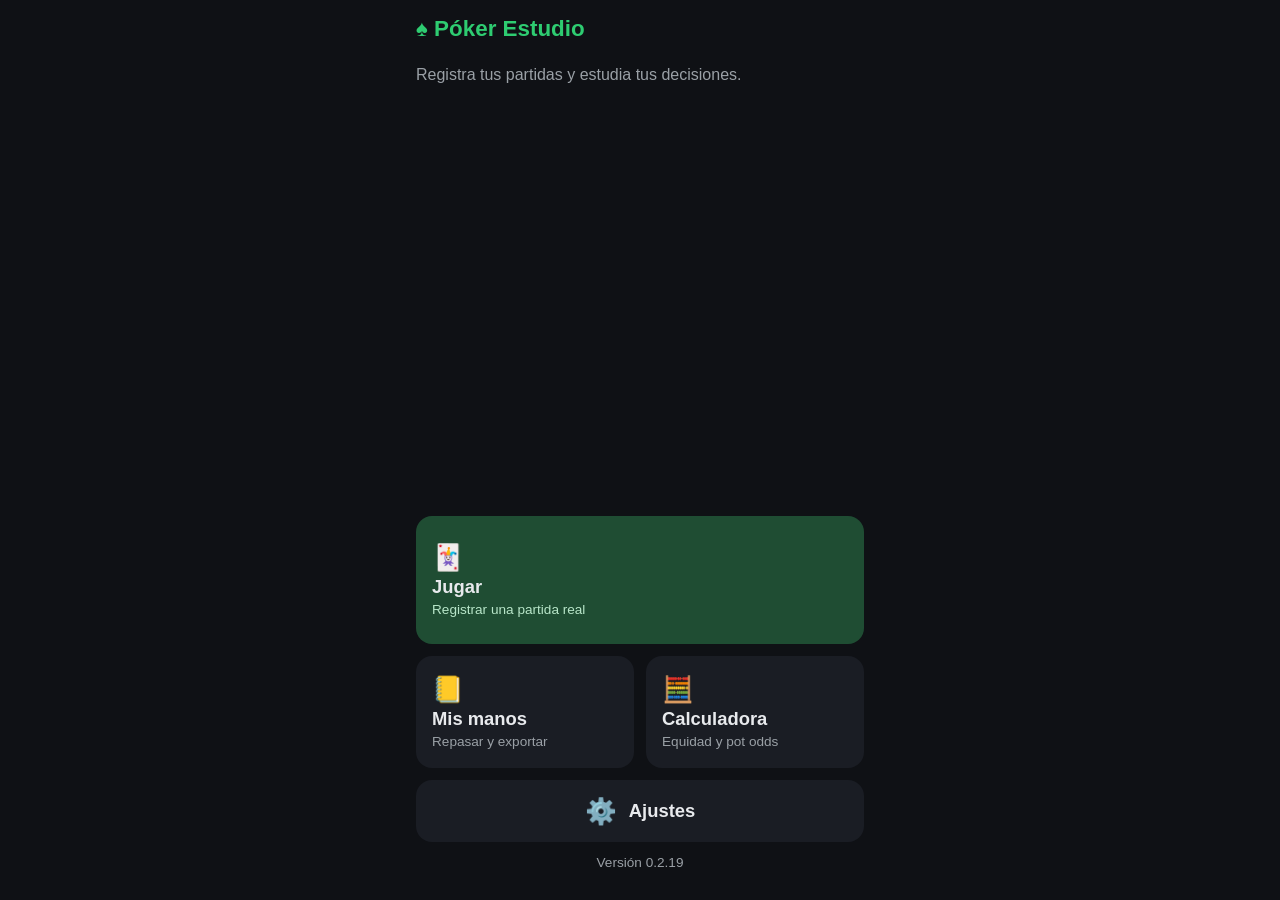
==== index.html @ 5814cecd "v0.2.19: ajustes de la revisión del paso 11 - Ante un all-in, el consejo antes del flop se decide po" ====
<!DOCTYPE html>
<!-- index.html: la única página de la app. El navegador la lee de arriba abajo. -->
<html lang="es">
<head>
  <!-- Codificación de caracteres: permite acentos, ñ y los palos ♠ ♥ ♦ ♣ -->
  <meta charset="utf-8">

  <!-- Ajusta la página al ancho del móvil.
       viewport-fit=cover: usa toda la pantalla, también la zona de la "muesca". -->
  <meta name="viewport" content="width=device-width, initial-scale=1, viewport-fit=cover">

  <title>Póker Estudio</title>

  <!-- Color de la barra superior del sistema -->
  <meta name="theme-color" content="#0f1115">

  <!-- Icono de la pestaña del navegador (favicon) -->
  <link rel="icon" type="image/png" sizes="192x192" href="icons/icon-192.png">

  <!-- Metaetiquetas para la app instalada (pantalla completa).
       "apple-mobile-web-app-capable" está obsoleto, pero Safari en iPhone todavía lo necesita. -->
  <meta name="mobile-web-app-capable" content="yes">
  <meta name="apple-mobile-web-app-capable" content="yes">
  <meta name="apple-mobile-web-app-status-bar-style" content="black-translucent">
  <meta name="apple-mobile-web-app-title" content="Póker Estudio">
  <link rel="apple-touch-icon" href="icons/icon-180.png">

  <!-- El manifest describe la app instalable (nombre, iconos, colores) -->
  <link rel="manifest" href="manifest.json">

  <!-- Nuestra hoja de estilos -->
  <link rel="stylesheet" href="css/estilos.css">
</head>
<body>
  <!-- Barra que aparece cuando se ha descargado una versión nueva de la app -->
  <div id="aviso-version" class="aviso-version" hidden>
    <span>Hay una versión nueva</span>
    <button id="btn-recargar" type="button" class="boton boton-pequeno">Recargar</button>
  </div>

  <!-- Barra roja para errores importantes (p. ej. sin espacio para guardar). La maneja avisos.js -->
  <div id="aviso-error" class="aviso-error" role="alert" hidden>
    <span id="aviso-error-texto"></span>
    <button id="btn-cerrar-error" type="button" class="boton boton-pequeno" aria-label="Cerrar aviso">✕</button>
  </div>

  <main class="contenedor">

  <!-- ==================== PANTALLA: INICIO ==================== -->
  <section id="pantalla-inicio" class="pantalla pantalla-inicio">
    <header class="cabecera">
      <h1>♠&#xFE0E; Póker Estudio</h1>
      <!-- Solo se muestra cuando no hay internet -->
      <span id="estado-red" class="estado-red" hidden>✈️ sin conexión</span>
    </header>
    <p class="texto-suave">Registra tus partidas y estudia tus decisiones.</p>

    <!-- El menú va abajo, al alcance del pulgar. Son enlaces: cambian el #… de la dirección -->
    <nav class="menu" aria-label="Menú principal">
      <!-- Solo se ve si hay una partida en curso (pantalla-inicio.js) -->
      <a href="#mano" id="continuar-partida" class="opcion-menu opcion-continuar" hidden>
        <strong>▶ Continuar partida</strong>
        <small id="continuar-detalle"></small>
      </a>
      <a href="#jugar" class="opcion-menu opcion-principal">
        <span class="opcion-icono" aria-hidden="true">🃏</span>
        <strong>Jugar</strong>
        <small id="jugar-subtitulo">Registrar una partida real</small>
      </a>
      <a href="#manos" class="opcion-menu">
        <span class="opcion-icono" aria-hidden="true">📒</span>
        <strong>Mis manos</strong>
        <small>Repasar y exportar</small>
      </a>
      <a href="#calculadora" class="opcion-menu">
        <span class="opcion-icono" aria-hidden="true">🧮</span>
        <strong>Calculadora</strong>
        <small>Equidad y pot odds</small>
      </a>
      <a href="#ajustes" class="opcion-menu opcion-secundaria">
        <span class="opcion-icono" aria-hidden="true">⚙️</span>
        <strong>Ajustes</strong>
      </a>
    </nav>

    <p class="version">Versión 0.2.19</p>
  </section>

  <!-- ==================== PANTALLA: JUGAR ==================== -->
  <section id="pantalla-jugar" class="pantalla" hidden>
    <header class="barra-pantalla">
      <a href="#inicio" class="boton boton-pequeno volver">‹ Inicio</a>
      <h1 id="mesa-titulo">Preparar la mesa</h1>
    </header>

    <!-- Mesa ovalada: los asientos y la ficha del botón los dibuja pantalla-mesa.js.
         Tu asiento siempre queda abajo; los siguientes, hacia tu izquierda. -->
    <div id="mesa-ovalada" class="mesa-ovalada">
      <div class="tapete" aria-hidden="true"></div>
    </div>
    <p id="mesa-pista" class="texto-suave texto-pequeno centrado">Toca un asiento para ponerle nombre, sentarte en él o darle el botón.</p>

    <!-- Editor del asiento tocado -->
    <section id="editor-asiento" class="tarjeta" hidden>
      <div class="fila">
        <h2 id="editor-titulo">Asiento</h2>
        <button id="btn-editor-cerrar" type="button" class="boton boton-pequeno boton-acento">Listo</button>
      </div>
      <div id="editor-nombre-bloque">
        <label class="campo">Nombre
          <input id="editor-nombre" type="text" autocomplete="off" autocapitalize="words" enterkeyhint="done" maxlength="30" placeholder="Nombre del rival">
        </label>
        <p id="editor-conocidos-titulo" class="texto-suave texto-pequeno">Rivales conocidos:</p>
        <div id="editor-conocidos" class="chips"></div>
      </div>
      <label id="editor-fichas-bloque" class="campo">Fichas
        <input id="editor-fichas" type="text" inputmode="decimal" autocomplete="off" placeholder="0">
      </label>
      <label class="interruptor">
        <input id="editor-juega" type="checkbox">
        <span>Juega las próximas manos</span>
      </label>
      <div class="fila-botones">
        <button id="btn-sentarme" type="button" class="boton">Sentarme aquí</button>
        <button id="btn-boton-aqui" type="button" class="boton">Dar el botón</button>
      </div>
    </section>

    <section class="tarjeta">
      <div class="fila">
        <span>Jugadores</span>
        <div class="contador">
          <button id="mesa-menos" type="button" class="boton boton-redondo" aria-label="Menos jugadores">−</button>
          <strong id="mesa-num">6</strong>
          <button id="mesa-mas" type="button" class="boton boton-redondo" aria-label="Más jugadores">+</button>
        </div>
      </div>

      <h2>Ciegas</h2>
      <div class="fila campos">
        <label>Pequeña
          <input id="mesa-sb" type="text" inputmode="decimal" autocomplete="off">
        </label>
        <label>Grande
          <input id="mesa-bb" type="text" inputmode="decimal" autocomplete="off">
        </label>
        <label>Ante
          <input id="mesa-ante" type="text" inputmode="decimal" placeholder="0" autocomplete="off">
        </label>
      </div>

      <label class="interruptor">
        <input id="mesa-con-fichas" type="checkbox">
        <span>Llevar la cuenta de las fichas</span>
      </label>
      <div id="bloque-fichas-todos" class="fila campos" hidden>
        <label>Fichas para todos
          <input id="mesa-fichas-todos" type="text" inputmode="decimal" autocomplete="off" placeholder="p. ej. 200">
        </label>
        <button id="btn-fichas-todos" type="button" class="boton boton-alineado">Aplicar</button>
      </div>
    </section>

    <ul id="mesa-mensajes" class="mensajes" aria-live="polite"></ul>
    <p id="mesa-guardado" class="guardado" aria-live="polite"></p>
    <button id="btn-empezar" type="button" class="boton boton-ancho boton-acento">Empezar partida</button>
    <div id="bloque-volver-mano" hidden>
      <a href="#mano" class="boton boton-ancho enlace-boton">Volver a la mano ›</a>
      <p id="mesa-pista-mano" class="texto-suave texto-pequeno centrado" hidden>Hay una mano en curso: los cambios de la mesa se aplican desde la próxima mano.</p>
    </div>
    <button id="btn-terminar" type="button" class="boton boton-ancho boton-peligro" hidden>Terminar partida</button>
  </section>

  <!-- ==================== PANTALLA: MANO ==================== -->
  <!-- Registrar la mano en curso. Arriba se mira (mesa, turno, bote); abajo se toca (acciones). -->
  <section id="pantalla-mano" class="pantalla pantalla-mano" hidden>
    <header class="barra-pantalla">
      <a href="#inicio" class="boton boton-pequeno volver">‹ Inicio</a>
      <h1 id="mano-titulo">Mano</h1>
      <a href="#jugar" id="mano-ir-mesa" class="boton boton-pequeno volver barra-derecha">Mesa</a>
    </header>

    <div id="mano-sin-partida" class="tarjeta" hidden>
      <p>No hay ninguna partida en curso.</p>
      <a href="#jugar" class="boton boton-ancho boton-acento enlace-boton">Preparar la mesa</a>
    </div>

    <div id="mano-contenido">
      <!-- Los asientos, la ficha del botón y las apuestas los dibuja pantalla-mano.js -->
      <div id="mano-ovalo" class="mesa-ovalada">
        <div class="tapete" aria-hidden="true"></div>
        <div class="centro-mesa">
          <span id="mano-calle"></span>
          <strong id="mano-bote"></strong>
        </div>
      </div>

      <!-- Barra pegada abajo (al alcance del pulgar). Lleva también qué pasa ahora, lo último
           anotado y los avisos: así se ven siempre, aunque la pantalla sea baja. -->
      <div class="barra-acciones">
        <!-- Cartas de la mesa y las tuyas (las pinta pantalla-mano.js). Se tocan para ponerlas o cambiarlas -->
        <div id="fila-cartas" class="fila-cartas">
          <span class="etiqueta-cartas">Mesa</span>
          <div id="cartas-mesa" class="cartas-mini"></div>
          <span id="etiqueta-mias" class="etiqueta-cartas">Tú</span>
          <div id="cartas-mias" class="cartas-mini"></div>
        </div>
        <!-- Qué mano tienes (describir.js): "Pareja de J (de la mesa) con A · Proyecto de color (9 outs…)" -->
        <p id="mano-tu-jugada" class="tu-jugada tu-jugada-barra"></p>
        <!-- Showdown: quién gana (uno o varios) y las cartas que mostró cada uno (las pinta pantalla-mano.js) -->
        <div id="showdown" class="showdown" hidden></div>
        <!-- Te toca: la recomendación básica (recomendacion.js). Solo cuando te toca a ti -->
        <div id="te-toca" class="te-toca" hidden aria-live="polite">
          <p class="te-toca-cabecera"><strong id="te-toca-consejo" class="consejo"></strong> <span id="te-toca-datos" class="texto-suave"></span></p>
          <p id="te-toca-texto" class="te-toca-texto"></p>
          <p id="te-toca-aviso" class="aviso-optimista"></p>
        </div>
        <p id="mano-estado" class="mano-estado" aria-live="polite"></p>
        <!-- Deshacer va encima de las acciones, no en la fila del pulgar: así no se toca sin querer -->
        <div class="fila-deshacer">
          <button id="btn-deshacer" type="button" class="boton boton-pequeno deshacer">↶ Deshacer</button>
          <p id="mano-ultima" class="texto-suave texto-pequeno"></p>
        </div>
        <ul id="mano-avisos" class="mensajes"></ul>
        <div class="acciones">
          <button id="btn-fold" type="button" class="boton accion accion-fold">Fold</button>
          <button id="btn-check" type="button" class="boton accion">Check</button>
          <button id="btn-call" type="button" class="boton accion accion-call">Call</button>
          <button id="btn-apostar" type="button" class="boton accion accion-subir">Apostar</button>
          <button id="btn-subir" type="button" class="boton accion accion-subir">Subir</button>
          <button id="btn-cartas" type="button" class="boton accion boton-acento">Pasar al flop</button>
          <button id="btn-siguiente" type="button" class="boton accion boton-acento">Siguiente mano</button>
          <button id="btn-empezar-mano" type="button" class="boton accion boton-acento">Empezar mano</button>
        </div>
      </div>
    </div>

    <!-- Teclado de cantidades (hoja inferior). Lo maneja teclado.js.
         Arriba lo que se mira (cantidad, avisos); abajo lo que se toca (tamaños, cifras, Anotar). -->
    <div id="hoja-cantidad" class="hoja hoja-cantidad" role="dialog" aria-labelledby="cantidad-titulo" aria-hidden="true">
      <div class="hoja-cabecera">
        <span id="cantidad-titulo" class="hoja-titulo">Subir hasta…</span>
        <button id="cantidad-cancelar" type="button" class="boton boton-pequeno">Cancelar</button>
      </div>
      <div class="cantidad-pantalla" aria-live="polite"><span id="cantidad-valor">0</span></div>
      <p id="cantidad-info" class="texto-suave texto-pequeno centrado"></p>
      <p id="cantidad-aviso" class="aviso-campo centrado"></p>
      <div class="tamanos">
        <!-- Antes del flop: 2 / 2,5 / 3 BB (o 3× y 4× la subida). Después: ½, ⅔ y bote -->
        <button id="tamano-1" type="button" class="boton tecla-tamano"><span></span><small></small></button>
        <button id="tamano-2" type="button" class="boton tecla-tamano"><span></span><small></small></button>
        <button id="tamano-3" type="button" class="boton tecla-tamano"><span></span><small></small></button>
        <button id="tamano-allin" type="button" class="boton tecla-tamano tecla-allin">All-in<small></small></button>
      </div>
      <div class="teclado-cifras">
        <button type="button" class="boton tecla" data-tecla="1">1</button>
        <button type="button" class="boton tecla" data-tecla="2">2</button>
        <button type="button" class="boton tecla" data-tecla="3">3</button>
        <button type="button" class="boton tecla" data-tecla="4">4</button>
        <button type="button" class="boton tecla" data-tecla="5">5</button>
        <button type="button" class="boton tecla" data-tecla="6">6</button>
        <button type="button" class="boton tecla" data-tecla="7">7</button>
        <button type="button" class="boton tecla" data-tecla="8">8</button>
        <button type="button" class="boton tecla" data-tecla="9">9</button>
        <button type="button" class="boton tecla" data-tecla=",">,</button>
        <button type="button" class="boton tecla" data-tecla="0">0</button>
        <button type="button" class="boton tecla" data-tecla="⌫" aria-label="Borrar">⌫</button>
      </div>
      <button id="cantidad-anotar" type="button" class="boton boton-ancho boton-acento">Subir</button>
    </div>
  </section>

  <!-- ==================== PANTALLA: MIS MANOS ==================== -->
  <section id="pantalla-manos" class="pantalla" hidden>
    <header class="barra-pantalla">
      <a href="#inicio" class="boton boton-pequeno volver">‹ Inicio</a>
      <h1>Mis manos</h1>
    </header>
    <div class="tarjeta proximamente">
      <p><strong>Próximamente.</strong> Aquí podrás buscar tus manos, repasarlas paso a paso, ver tus estadísticas y exportarlas.</p>
      <p class="texto-suave texto-pequeno">Fase 3.</p>
    </div>
  </section>

  <!-- ==================== PANTALLA: AJUSTES ==================== -->
  <section id="pantalla-ajustes" class="pantalla" hidden>
    <header class="barra-pantalla">
      <a href="#inicio" class="boton boton-pequeno volver">‹ Inicio</a>
      <h1>Ajustes</h1>
    </header>
    <!-- Los cambios se guardan solos (pantalla-ajustes.js) -->
    <section class="tarjeta">
      <h2>Ciegas por defecto</h2>
      <div class="fila campos">
        <label>Pequeña
          <input id="ajuste-sb" type="text" inputmode="decimal" autocomplete="off">
        </label>
        <label>Grande
          <input id="ajuste-bb" type="text" inputmode="decimal" autocomplete="off">
        </label>
        <label>Ante
          <input id="ajuste-ante" type="text" inputmode="decimal" placeholder="0" autocomplete="off">
        </label>
      </div>
      <p id="ajuste-ciegas-aviso" class="aviso-campo" hidden></p>
      <p class="ayuda texto-suave texto-pequeno">Se usan al preparar una mesa nueva; en cada partida se pueden cambiar.</p>
    </section>

    <section class="tarjeta">
      <h2>Mostrar cantidades en</h2>
      <div class="segmentado" role="radiogroup" aria-label="Unidad de las cantidades">
        <button type="button" class="boton" role="radio" data-unidad="fichas">Fichas</button>
        <button type="button" class="boton" role="radio" data-unidad="bb">Ciegas grandes (BB)</button>
      </div>
      <p class="ayuda texto-suave texto-pequeno">Ejemplo: con ciega grande 2, una apuesta de 50 fichas se verá como "25 BB".</p>
    </section>

    <section class="tarjeta">
      <h2>Datos guardados en este iPhone</h2>
      <p>Guardado persistente: <strong id="estado-persistencia">comprobando…</strong></p>
      <p id="explicacion-persistencia" class="texto-suave texto-pequeno"></p>
      <p>Espacio usado: <strong id="espacio-usado">–</strong></p>
    </section>

    <p id="ajustes-guardado" class="guardado" aria-live="polite"></p>
  </section>

  <!-- ==================== PANTALLA: CALCULADORA (Fase 1) ==================== -->
  <section id="pantalla-calculadora" class="pantalla" hidden>
    <header class="barra-pantalla">
      <a href="#inicio" class="boton boton-pequeno volver">‹ Inicio</a>
      <h1>Calculadora</h1>
    </header>

    <!-- ===== 1. RESULTADO (arriba: solo se mira) ===== -->
    <section class="tarjeta resultado" id="resultado" aria-live="polite">
      <p id="resultado-vacio" class="texto-suave">Elige tus dos cartas para ver tu equidad.</p>
      <div id="resultado-datos" hidden>
        <p class="equidad"><span id="equidad">–</span> <small id="margen"></small></p>
        <p class="texto-suave">Ganar <strong id="ganar">–</strong> · Empatar <strong id="empatar">–</strong></p>
        <div class="barra"><div id="barra-progreso" class="barra-relleno"></div></div>
        <p class="texto-suave texto-pequeno" id="manos-simuladas"></p>
      </div>
    </section>

    <!-- ===== 2. CARTAS ===== -->
    <section class="tarjeta">
      <h2>Tu mano</h2>
      <div class="huecos" id="huecos-mano"></div>
      <p id="calc-tu-jugada" class="tu-jugada" aria-live="polite"></p>

      <h2>Mesa</h2>
      <div class="huecos" id="huecos-mesa"></div>
      <div class="huecos etiquetas">
        <span class="etiqueta-flop">Flop</span>
        <span>Turn</span>
        <span>River</span>
      </div>
    </section>

    <!-- ===== 3. CONTROLES (abajo: al alcance del pulgar) ===== -->
    <section class="tarjeta controles">
      <div class="fila">
        <span>Jugadores</span>
        <div class="contador">
          <button id="btn-menos" type="button" class="boton boton-redondo" aria-label="Menos jugadores">−</button>
          <strong id="num-jugadores">2</strong>
          <button id="btn-mas" type="button" class="boton boton-redondo" aria-label="Más jugadores">+</button>
        </div>
      </div>

      <div class="fila campos">
        <label>Bote
          <input id="bote" type="text" inputmode="decimal" placeholder="0" autocomplete="off">
        </label>
        <label>A pagar
          <input id="pagar" type="text" inputmode="decimal" placeholder="0" autocomplete="off">
        </label>
      </div>
      <p class="ayuda texto-suave texto-pequeno">Bote: todo lo que hay en el centro, incluida la apuesta que tienes que igualar.</p>
      <p id="pot-odds" class="pot-odds" hidden></p>
    </section>

    <button id="btn-nueva-mano" type="button" class="boton boton-ancho">Nueva mano</button>
  </section>

  </main>

  <!-- ===== HOJAS INFERIORES PARA ELEGIR CARTAS =====
       Están fuera de <main> para poder fijarlas abajo de la pantalla.
       Su contenido (título, botones, valores y palos) lo crea hoja-cartas.js.
       "hoja": la de la calculadora (selector.js) · "hoja-cartas-mano": la de la mano. -->
  <div id="hoja" class="hoja" role="dialog" aria-hidden="true"></div>
  <div id="hoja-cartas-mano" class="hoja" role="dialog" aria-hidden="true"></div>

  <!-- type="module": permite usar import/export entre archivos .js -->
  <script type="module" src="js/app.js"></script>
</body>
</html>
---- css/estilos.css ----
/* estilos.css: aspecto visual de la app (diseño oscuro pensado para móvil y pulgar) */

/* Variables de color: si quieres cambiar un color, cámbialo solo aquí */
:root {
  --fondo: #0f1115;
  --tarjeta: #1a1d24;
  --boton: #2a2f3a;
  --boton-pulsado: #3a4150;
  --borde: #3a4150;
  --texto: #e8eaed;
  --texto-suave: #9aa0a6;
  --acento: #2ecc71;   /* verde "tapete" */
  --malo: #ff5c5c;

  /* Baraja de 4 colores: cada palo tiene su color (además del símbolo) */
  --picas: #e8eaed;
  --corazones: #ff5c5c;
  --diamantes: #4da3ff;
  --treboles: #3ddc84;
}

/* Que el ancho de las cajas incluya el relleno y el borde (más fácil de calcular) */
* { box-sizing: border-box; }

/* El atributo "hidden" siempre oculta, aunque otra regla diga display: flex */
[hidden] { display: none !important; }

html, body {
  margin: 0;
  background: var(--fondo);
  color: var(--texto);
  font-family: -apple-system, BlinkMacSystemFont, "Segoe UI", Roboto, sans-serif;
  -webkit-text-size-adjust: 100%;   /* que el iPhone no agrande el texto al girar */
  -webkit-tap-highlight-color: transparent; /* sin el recuadro gris al tocar */
}

.contenedor {
  max-width: 480px;
  margin: 0 auto;
  /* env(safe-area-inset-…) = márgenes de la muesca y la barra inferior del iPhone */
  padding: calc(8px + env(safe-area-inset-top)) 16px calc(16px + env(safe-area-inset-bottom));
}

/* Con la hoja abierta, dejamos sitio abajo para poder desplazar la página por encima de ella */
body.hoja-abierta .contenedor { padding-bottom: 380px; }

.cabecera {
  display: flex;
  align-items: center;
  justify-content: space-between;
}
h1 { color: var(--acento); font-size: 1.4rem; margin: 8px 0; }
h2 {
  font-size: 0.8rem;
  font-weight: 600;
  text-transform: uppercase;
  letter-spacing: 0.05em;
  color: var(--texto-suave);
  margin: 12px 0 8px;
}
.estado-red { font-size: 0.85rem; color: var(--texto-suave); }

.tarjeta {
  background: var(--tarjeta);
  border-radius: 12px;
  padding: 4px 16px 12px;
  margin: 12px 0;
}

.texto-suave { color: var(--texto-suave); }
.texto-pequeno { font-size: 0.8rem; }
.version { color: var(--texto-suave); font-size: 0.85rem; text-align: center; }

/* ===== Botones (mínimo 44 px de alto, cómodos para el dedo) ===== */
.boton {
  min-height: 44px;
  padding: 0 16px;
  border: none;
  border-radius: 10px;
  background: var(--boton);
  color: var(--texto);
  font: inherit;
  font-size: 1rem;
  touch-action: manipulation; /* sin retraso ni zoom por doble toque */
  user-select: none;
  -webkit-user-select: none;
  cursor: pointer;
}
.boton:active:not(:disabled) { background: var(--boton-pulsado); transform: scale(0.96); }
.boton:disabled { opacity: 0.25; cursor: default; }
.boton-pequeno { min-height: 36px; font-size: 0.95rem; }
.boton-acento { background: var(--acento); color: #0b1a10; font-weight: 600; }
.boton-acento:active:not(:disabled) { background: #27b562; }
.boton-ancho { width: 100%; min-height: 52px; font-weight: 600; }
.boton-redondo { width: 48px; height: 48px; padding: 0; border-radius: 50%; font-size: 1.5rem; }

/* ===== Resultado ===== */
.resultado { min-height: 120px; }
.equidad { font-size: 2.2rem; font-weight: 700; margin: 8px 0 0; }
.equidad small { font-size: 1rem; font-weight: 400; color: var(--texto-suave); }
.barra { height: 6px; background: var(--boton); border-radius: 3px; overflow: hidden; margin-top: 8px; }
.barra-relleno { height: 100%; width: 0; background: var(--acento); transition: width 0.2s; }

/* ===== Huecos de cartas ===== */
.huecos {
  display: grid;
  grid-template-columns: repeat(5, 1fr); /* 5 columnas iguales: flop, flop, flop, turn, river */
  gap: 8px;
}
.hueco {
  aspect-ratio: 5 / 7;   /* proporción de una carta de verdad */
  border-radius: 8px;
  border: 2px solid var(--borde);
  background: #232833;
  color: var(--texto);
  font: inherit;
  padding: 0;
  display: flex;
  flex-direction: column;
  align-items: center;
  justify-content: center;
  line-height: 1;
  touch-action: manipulation;
  user-select: none;
  -webkit-user-select: none;
  cursor: pointer;
}
.hueco.vacio { border-style: dashed; background: transparent; }
.hueco.vacio::after { content: "+"; font-size: 1.6rem; color: var(--texto-suave); }
.hueco:disabled { opacity: 0.3; cursor: default; }
.hueco.seleccionado { border: 3px solid var(--acento); box-shadow: 0 0 0 3px rgba(46, 204, 113, 0.25); }
.hueco:active:not(:disabled) { transform: scale(0.95); }
.carta-valor { font-size: 1.5rem; font-weight: 700; }
.carta-palo { font-size: 1.4rem; margin-top: 2px; }

.etiquetas { margin-top: 4px; font-size: 0.75rem; color: var(--texto-suave); text-align: center; }
.etiqueta-flop { grid-column: span 3; }

/* Colores de los palos (huecos y botones de la hoja) */
.palo-0 { color: var(--picas); }
.palo-1 { color: var(--corazones); }
.palo-2 { color: var(--diamantes); }
.palo-3 { color: var(--treboles); }

/* ===== Controles ===== */
.fila {
  display: flex;
  align-items: center;
  justify-content: space-between;
  gap: 12px;
  margin-top: 12px;
}
.contador { display: flex; align-items: center; gap: 16px; }
.contador strong { font-size: 1.4rem; min-width: 1.5em; text-align: center; }

.campos label { flex: 1; display: flex; flex-direction: column; gap: 4px; color: var(--texto-suave); font-size: 0.85rem; }
/* min-width: 0 y width: 100%: sin esto, los <input> tienen un ancho por defecto y
   la página se hace más ancha que el móvil (la hoja de cartas quedaba fuera de la vista) */
.campos label { min-width: 0; }
.campos input { width: 100%; min-width: 0; }
.campos input {
  min-height: 44px;
  padding: 0 12px;
  border: 1px solid var(--borde);
  border-radius: 10px;
  background: var(--fondo);
  color: var(--texto);
  font: inherit;
  font-size: 1.1rem;  /* 16 px o más: si no, el iPhone hace zoom al escribir */
}
.pot-odds { margin: 12px 0 0; padding: 10px 12px; border-radius: 10px; font-weight: 600; background: var(--boton); }
.pot-odds.rentable { color: var(--acento); background: rgba(46, 204, 113, 0.12); }
.pot-odds.no-rentable { color: var(--malo); background: rgba(255, 92, 92, 0.12); }
.ayuda { margin: 6px 0 0; }

/* ===== Hoja inferior para elegir cartas ===== */
.hoja {
  position: fixed;
  left: 0;
  right: 0;
  bottom: 0;
  max-width: 480px;
  margin: 0 auto;
  padding: 12px 12px calc(12px + env(safe-area-inset-bottom));
  background: var(--tarjeta);
  border-radius: 16px 16px 0 0;
  box-shadow: 0 -8px 24px rgba(0, 0, 0, 0.5);
  /* Cerrada: escondida por debajo de la pantalla */
  transform: translateY(105%);
  visibility: hidden;
  transition: transform 0.2s ease, visibility 0s linear 0.2s;
  z-index: 10;
}
.hoja.abierta {
  transform: translateY(0);
  visibility: visible;
  transition: transform 0.2s ease;
}

.hoja-cabecera { display: flex; align-items: center; gap: 8px; margin-bottom: 12px; }
.hoja-titulo { flex: 1; font-weight: 600; }
.hoja-botones { display: flex; gap: 8px; }

.rejilla-valores {
  display: grid;
  grid-template-columns: repeat(5, 1fr);
  gap: 8px;
}
/* La última fila (4 3 2) va centrada: el "4" empieza en la segunda columna */
.rejilla-valores .tecla:nth-child(11) { grid-column-start: 2; }

.tecla { min-height: 56px; padding: 0; font-size: 1.4rem; font-weight: 600; }
.tecla.elegido { background: var(--acento); color: #0b1a10; }

.fila-palos {
  display: grid;
  grid-template-columns: repeat(4, 1fr);
  gap: 8px;
  margin-top: 12px;
}
.tecla-palo { min-height: 68px; font-size: 2.2rem; }
.tecla-palo.elegido { background: var(--boton); box-shadow: inset 0 0 0 3px currentColor; color: inherit; }
.tecla-palo.elegido.palo-0 { color: var(--picas); }
.tecla-palo.elegido.palo-1 { color: var(--corazones); }
.tecla-palo.elegido.palo-2 { color: var(--diamantes); }
.tecla-palo.elegido.palo-3 { color: var(--treboles); }

/* ===== Pantalla de inicio y menú ===== */
/* La pantalla de inicio ocupa todo el alto, y el menú se empuja hacia abajo (zona del pulgar).
   100dvh = alto visible real de la pantalla; se restan los márgenes de .contenedor. */
.pantalla-inicio {
  display: flex;
  flex-direction: column;
  min-height: calc(100dvh - 24px - env(safe-area-inset-top) - env(safe-area-inset-bottom));
}
.menu {
  margin-top: auto;
  display: grid;
  grid-template-columns: 1fr 1fr;
  gap: 12px;
  padding-top: 16px;
}
.opcion-menu {
  display: flex;
  flex-direction: column;
  justify-content: center;
  gap: 4px;
  min-height: 112px;
  padding: 16px;
  border-radius: 16px;
  background: var(--tarjeta);
  color: var(--texto);
  text-decoration: none;
  touch-action: manipulation;
  user-select: none;
  -webkit-user-select: none;
}
.opcion-menu:active { background: var(--boton-pulsado); transform: scale(0.97); }
.opcion-menu strong { font-size: 1.15rem; }
.opcion-menu small { color: var(--texto-suave); font-size: 0.85rem; }
.opcion-icono { font-size: 1.6rem; }
.opcion-principal { grid-column: span 2; min-height: 128px; background: #1f4d33; }
.opcion-principal small { color: #b8e6c9; }
.opcion-secundaria {
  grid-column: span 2;
  min-height: 56px;
  flex-direction: row;
  align-items: center;
  gap: 12px;
}

/* ===== Barra superior de cada pantalla (volver + título) ===== */
.barra-pantalla {
  display: flex;
  align-items: center;
  gap: 12px;
  margin: 4px 0;
}
.barra-pantalla h1 { font-size: 1.25rem; margin: 8px 0; }
.volver {
  display: inline-flex;
  align-items: center;
  min-height: 44px;
  text-decoration: none;
}
.proximamente p { margin: 12px 0; }

/* ===== Continuar partida (en el menú) ===== */
.opcion-continuar {
  grid-column: span 2;
  min-height: 72px;
  background: var(--acento);
  color: #0b1a10;
}
.opcion-continuar small { color: #134d2c; }
.opcion-continuar:active { background: #27b562; }

/* ===== Mesa ovalada ===== */
.mesa-ovalada {
  position: relative;
  width: 100%;
  aspect-ratio: 4 / 5;   /* más alta que ancha: el móvil está en vertical */
  margin: 4px 0 8px;
}
.tapete {
  position: absolute;
  inset: 15% 17%;
  border-radius: 50%;
  background: radial-gradient(ellipse at center, #1f6b45 0%, #154a30 100%);
  border: 6px solid #4a3220;
  box-shadow: inset 0 0 24px rgba(0, 0, 0, 0.45);
}
.asiento-mesa {
  position: absolute;
  transform: translate(-50%, -50%); /* left/top marcan el centro del asiento */
  width: 68px;
  min-height: 56px;
  padding: 4px;
  border: 2px solid var(--borde);
  border-radius: 14px;
  background: var(--boton);
  color: var(--texto);
  font: inherit;
  display: flex;
  flex-direction: column;
  align-items: center;
  justify-content: center;
  gap: 2px;
  touch-action: manipulation;
  user-select: none;
  -webkit-user-select: none;
  cursor: pointer;
}
.asiento-mesa:active { transform: translate(-50%, -50%) scale(0.95); }
.asiento-mesa.yo { border-color: var(--acento); background: #1f4d33; }
.asiento-mesa.seleccionado { box-shadow: 0 0 0 3px var(--acento); }
.asiento-mesa.sin-nombre { border-style: dashed; }
.asiento-mesa.sin-nombre .asiento-nombre { color: var(--texto-suave); font-weight: 400; font-size: 1.05rem; }
.asiento-nombre {
  max-width: 60px;
  overflow: hidden;
  text-overflow: ellipsis;
  white-space: nowrap;
  font-size: 0.85rem;
  font-weight: 600;
}
.asiento-fichas { font-size: 0.72rem; color: var(--texto-suave); }
/* Posición en la próxima mano (BTN, SB, BB, UTG…) */
.asiento-posicion {
  font-size: 0.68rem;
  font-weight: 700;
  letter-spacing: 0.02em;
  line-height: 1;
  padding: 2px 5px;
  border-radius: 6px;
  background: rgba(255, 255, 255, 0.12);
  color: #f5c451;
}
.asiento-mesa.no-juega { opacity: 0.45; border-style: dashed; }
.asiento-mesa.no-juega .asiento-posicion { color: var(--texto-suave); font-weight: 400; }
.ficha-boton {
  position: absolute;
  transform: translate(-50%, -50%);
  width: 26px;
  height: 26px;
  border-radius: 50%;
  background: #f2f2f2;
  color: #111;
  font-weight: 800;
  font-size: 0.8rem;
  display: flex;
  align-items: center;
  justify-content: center;
  box-shadow: 0 2px 4px rgba(0, 0, 0, 0.5);
  pointer-events: none;
}
.centrado { text-align: center; }

/* Editor del asiento y formularios de la mesa */
.campo { display: flex; flex-direction: column; gap: 4px; margin-top: 8px; color: var(--texto-suave); font-size: 0.85rem; }
.campo input {
  width: 100%;
  min-width: 0;
  min-height: 44px;
  padding: 0 12px;
  border: 1px solid var(--borde);
  border-radius: 10px;
  background: var(--fondo);
  color: var(--texto);
  font: inherit;
  font-size: 1.1rem;
}
.chips { display: flex; flex-wrap: wrap; gap: 8px; margin: 4px 0 4px; }
.chip {
  min-height: 40px;
  padding: 0 14px;
  border: none;
  border-radius: 20px;
  background: var(--boton);
  color: var(--texto);
  font: inherit;
  touch-action: manipulation;
}
.chip:active { background: var(--boton-pulsado); }
.fila-botones { display: grid; grid-template-columns: 1fr 1fr; gap: 8px; margin-top: 12px; }
.interruptor { display: flex; align-items: center; gap: 12px; min-height: 44px; margin-top: 12px; }
.interruptor input { width: 24px; height: 24px; accent-color: var(--acento); }
.boton-alineado { align-self: flex-end; }
.boton-peligro { margin-top: 12px; background: transparent; color: var(--malo); border: 1px solid var(--malo); }
.mensajes { list-style: none; padding: 0; margin: 8px 0; }
.mensajes li { margin: 6px 0; font-size: 0.9rem; }
.mensajes li.error { color: var(--malo); }
.mensajes li.aviso { color: #f5c451; }

/* ===== Mano en curso ===== */
.barra-derecha { margin-left: auto; }
.enlace-boton { display: flex; align-items: center; justify-content: center; text-decoration: none; }
.centro-mesa {
  position: absolute;
  left: 50%;
  top: 50%;
  transform: translate(-50%, -50%);
  display: flex;
  flex-direction: column;
  align-items: center;
  text-align: center;
  pointer-events: none;
}
.centro-mesa > span { font-size: 0.75rem; color: #cfe9da; text-transform: uppercase; letter-spacing: 0.06em; }
.centro-mesa strong { font-size: 1.25rem; }
.tu-jugada { margin: 8px 0 0; min-height: 1.3em; font-size: 0.95rem; }
.tu-jugada .proyecto { display: block; color: #f5c451; font-size: 0.9rem; }
/* Peligro de color: 4 de un palo en la mesa (rojo) o 3 (más suave) */
.tu-jugada .peligro { display: block; font-size: 0.9rem; }
.tu-jugada .peligro-alto { color: var(--malo); font-weight: 600; }
.tu-jugada .peligro-suave { color: var(--texto-suave); }
/* En la mano, en la barra de abajo, debajo de las cartas (en el tapete la tapaban las apuestas) */
.tu-jugada-barra { margin: 0; min-height: 0; text-align: center; font-size: 0.85rem; line-height: 1.3; }
.tu-jugada-barra:empty { display: none; }
.tu-jugada-barra .proyecto { display: inline; font-size: inherit; }
.tu-jugada-barra .peligro { font-size: inherit; }
.tu-jugada-barra .proyecto::before { content: " · "; color: var(--texto-suave); }
.asiento-mano { cursor: default; }
.asiento-mano:active { transform: translate(-50%, -50%); }
/* A quién le toca: borde y halo amarillos, bien visibles */
.asiento-mesa.turno { border-color: #f5c451; background: #3a3420; box-shadow: 0 0 0 4px rgba(245, 196, 81, 0.4); }
.asiento-mesa.retirado { opacity: 0.35; }
/* Lo puesto en esta calle: entre el asiento y el centro */
.apuesta-mesa {
  position: absolute;
  transform: translate(-50%, -50%);
  padding: 2px 8px;
  border-radius: 10px;
  background: #0d2a1b;
  border: 1px solid #f5c451;
  color: #f5c451;
  font-size: 0.8rem;
  font-weight: 700;
  pointer-events: none;
}
.mano-estado { text-align: center; font-size: 1.05rem; font-weight: 600; margin: 0; min-height: 1.4em; }
.fila-deshacer { display: flex; align-items: center; gap: 10px; min-height: 36px; }
#mano-ultima { margin: 0; flex: 1; min-width: 0; line-height: 1.25; }
#mano-avisos { margin: 0; }
#mano-avisos li { margin: 2px 0; }
/* Barra de acciones: pegada abajo de la pantalla mientras se desplaza */
.barra-acciones {
  position: sticky;
  bottom: 0;
  display: flex;
  flex-direction: column;
  gap: 6px;
  padding: 8px 0 calc(8px + env(safe-area-inset-bottom));
  background: var(--fondo);
  border-top: 1px solid var(--borde);
}
.acciones { display: grid; grid-auto-flow: column; grid-auto-columns: 1fr; gap: 8px; }
.accion { min-height: 60px; font-size: 1.15rem; font-weight: 700; }
.accion-fold { background: #4a2328; color: #ffc2c2; }
.accion-call { background: #1f3a5a; }
.deshacer { flex-shrink: 0; }
.accion-subir { background: #5a3d14; color: #ffe0a8; }

/* En la mano, la mesa es menos alta (cuadrada) para dejar sitio a las cartas y las acciones */
.pantalla-mano .mesa-ovalada { aspect-ratio: 1 / 1; }

/* Fila de cartas de la mano: Mesa [][][] [] []  ·  Tú [][] */
.fila-cartas { display: flex; align-items: center; justify-content: center; gap: 6px; }
.etiqueta-cartas { font-size: 0.72rem; color: var(--texto-suave); text-transform: uppercase; letter-spacing: 0.04em; }
#etiqueta-mias { margin-left: 6px; }
.cartas-mini { display: flex; gap: 4px; }
.carta-mini {
  width: 34px;
  aspect-ratio: 5 / 7;
  padding: 0;
  border: 2px solid var(--borde);
  border-radius: 6px;
  background: #232833;
  font: inherit;
  display: flex;
  flex-direction: column;
  align-items: center;
  justify-content: center;
  line-height: 1;
  touch-action: manipulation;
  user-select: none;
  -webkit-user-select: none;
}
.carta-mini .carta-valor { font-size: 1rem; }
.carta-mini .carta-palo { font-size: 0.95rem; margin-top: 1px; }
.carta-mini.vacia { border-style: dashed; background: transparent; color: var(--texto-suave); }
.carta-mini.sin-anotar::after { content: "?"; color: var(--texto-suave); }
.carta-mini:disabled { opacity: 0.25; }
/* La calle que toca poner: borde verde, para que se vea qué falta */
.carta-mini.pendiente { border-color: var(--acento); border-style: solid; box-shadow: 0 0 0 2px rgba(46, 204, 113, 0.3); }
.carta-mini.flop-ultima { margin-right: 4px; } /* separa el flop del turn y el turn del river */
.carta-mini.turn { margin-right: 4px; }

/* Te toca: la recomendación básica, encima del estado */
.te-toca { display: flex; flex-direction: column; gap: 3px; padding: 6px 10px; border: 1px solid var(--borde); border-radius: 10px; background: var(--tarjeta); }
.te-toca[hidden] { display: none; }
.te-toca p { margin: 0; }
.te-toca-cabecera { display: flex; align-items: baseline; flex-wrap: wrap; column-gap: 8px; font-size: 0.85rem; }
.consejo { font-size: 1.1rem; }
.consejo-fold { color: #ffc2c2; }
.consejo-call { color: #9cc9ff; }
.consejo-apostar, .consejo-subir { color: #ffe0a8; }
.consejo-allin { color: #ffb37a; }
.consejo-check { color: var(--texto); }
.te-toca-texto { font-size: 0.9rem; line-height: 1.3; }
.aviso-optimista { font-size: 0.78rem; line-height: 1.25; color: var(--texto-suave); }
/* En el river y ante apuestas grandes la equidad contra manos al azar se equivoca más */
.aviso-optimista.destacado { color: var(--malo); font-weight: 600; }
/* El botón de la acción recomendada, con un borde (la decisión es tuya) */
.accion.recomendado { box-shadow: 0 0 0 3px var(--acento); }

/* Showdown: una fila por jugador que llega → [🏆 Ana (BTN) · 5] [carta][carta] */
.showdown { display: flex; flex-direction: column; gap: 6px; }
.showdown[hidden] { display: none; }
.fila-showdown { display: flex; align-items: center; gap: 8px; }
.boton-ganador { flex: 1; min-width: 0; min-height: 44px; text-align: left; overflow: hidden; text-overflow: ellipsis; white-space: nowrap; }
.boton-ganador[aria-pressed="true"] { border-color: var(--acento); background: #14361f; color: #c8f7d8; }
/* Botes secundarios: "Bote secundario · 140 · lo juegan Ana, Luis → Ana 140" y, si hace falta, quién gana */
.bote-showdown { display: flex; flex-wrap: wrap; gap: 6px; padding: 8px; border: 1px solid var(--borde); border-radius: 10px; }
.bote-showdown p { flex-basis: 100%; margin: 0; font-size: 0.9rem; line-height: 1.3; color: var(--texto-suave); }
.bote-showdown p.bote-pide { color: #f5c451; }
.bote-showdown .boton-ganador { flex: 1 1 40%; }

/* ===== Teclado de cantidades (hoja inferior) ===== */
.hoja-cantidad { z-index: 20; }
.hoja-cantidad .hoja-cabecera { margin-bottom: 4px; }
.cantidad-pantalla {
  text-align: center;
  font-size: 2.2rem;
  font-weight: 700;
  line-height: 1.2;
  padding: 4px 0;
  border-radius: 10px;
  background: var(--fondo);
}
#cantidad-info { margin: 6px 0 0; }
#cantidad-aviso { margin: 4px 0 0; min-height: 1.3em; font-size: 0.85rem; }
/* 3 o 4 botones (con subida previa antes del flop hay 2 tamaños + All-in): columnas iguales */
.tamanos { display: grid; grid-auto-flow: column; grid-auto-columns: 1fr; gap: 6px; margin-top: 8px; }
.tecla-tamano {
  min-height: 48px;
  padding: 0 4px;
  font-size: 0.9rem;
  font-weight: 600;
  display: flex;
  flex-direction: column;
  align-items: center;
  justify-content: center;
  line-height: 1.15;
}
.tecla-tamano small { font-size: 0.78rem; font-weight: 400; color: var(--texto-suave); }
.tecla-allin { color: #ffb3b3; }
.tecla-allin.elegido { background: #4a2328; box-shadow: inset 0 0 0 2px #ff8a8a; }
.teclado-cifras { display: grid; grid-template-columns: repeat(3, 1fr); gap: 6px; margin: 8px 0; }
.teclado-cifras .tecla { min-height: 46px; font-size: 1.4rem; }

/* ===== Ajustes ===== */
.aviso-campo { margin: 8px 0 0; color: #f5c451; font-size: 0.9rem; }
.aviso-campo.aviso-campo-error { color: var(--malo); }
.segmentado { display: grid; grid-template-columns: 1fr 1fr; gap: 8px; }
.segmentado .boton.elegido { background: var(--acento); color: #0b1a10; font-weight: 600; }
.guardado { min-height: 1.4em; text-align: center; color: var(--acento); }

/* ===== Aviso de error (barra roja) ===== */
.aviso-error {
  position: sticky;
  top: 0;
  z-index: 30;
  display: flex;
  align-items: flex-start;
  justify-content: space-between;
  gap: 12px;
  padding: calc(10px + env(safe-area-inset-top)) 16px 10px;
  background: #5c1f1f;
  color: #ffe1e1;
  line-height: 1.35;
}
.aviso-error .boton { flex-shrink: 0; }

/* ===== Aviso de versión nueva ===== */
.aviso-version {
  position: sticky;
  top: 0;
  z-index: 20;
  display: flex;
  align-items: center;
  justify-content: space-between;
  gap: 12px;
  padding: calc(8px + env(safe-area-inset-top)) 16px 8px;
  background: #1f4d33;
}
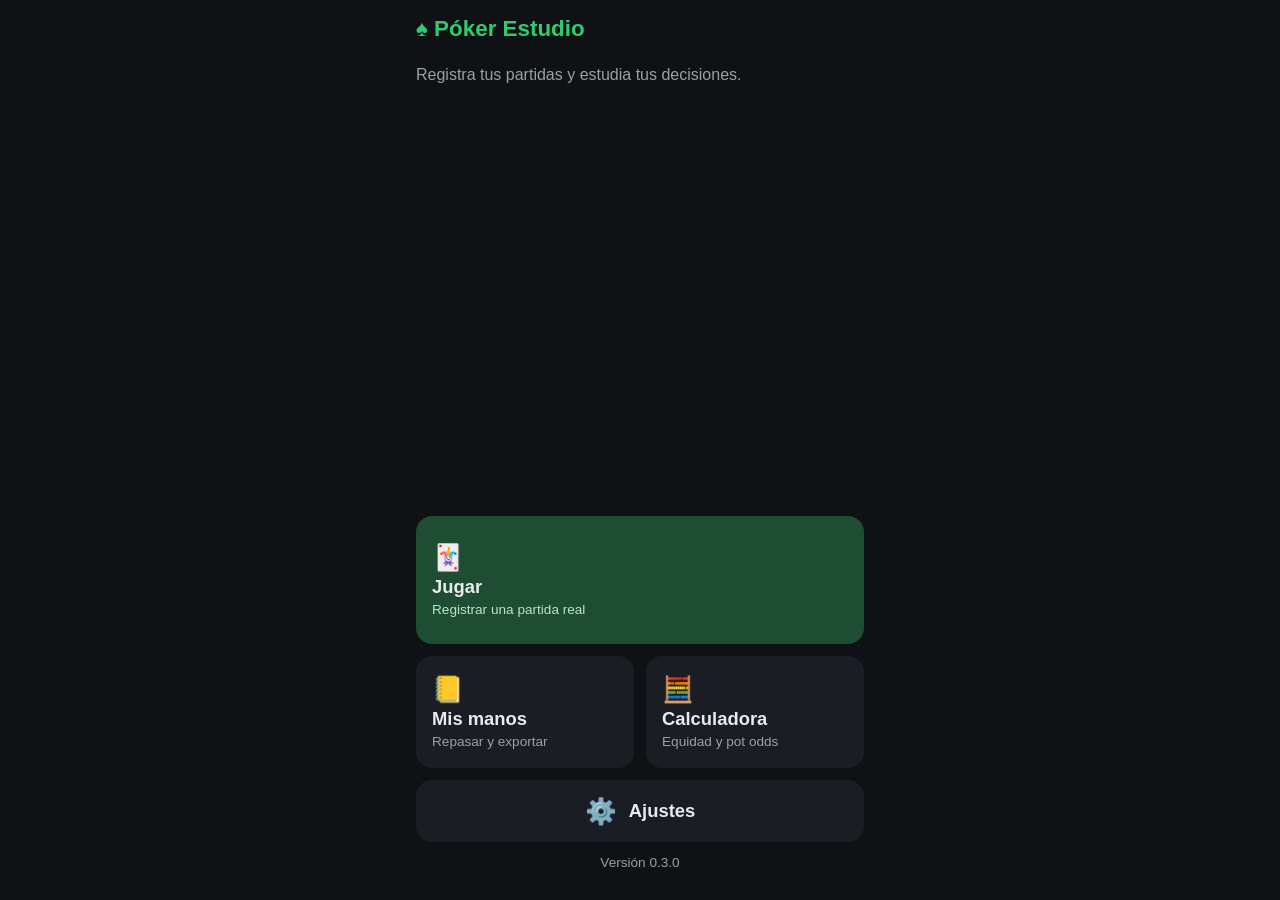
==== commit 224446a6: "v0.3.0: cierre de la Fase 2 Se quita de Ajustes la opción "Mostrar cantidades en fichas / BB": se gu" ====
--- a/index.html
+++ b/index.html
@@ -83,7 +83,7 @@
       </a>
     </nav>
 
-    <p class="version">Versión 0.2.19</p>
+    <p class="version">Versión 0.3.0</p>
   </section>
 
   <!-- ==================== PANTALLA: JUGAR ==================== -->
@@ -307,15 +307,6 @@
     </section>
 
     <section class="tarjeta">
-      <h2>Mostrar cantidades en</h2>
-      <div class="segmentado" role="radiogroup" aria-label="Unidad de las cantidades">
-        <button type="button" class="boton" role="radio" data-unidad="fichas">Fichas</button>
-        <button type="button" class="boton" role="radio" data-unidad="bb">Ciegas grandes (BB)</button>
-      </div>
-      <p class="ayuda texto-suave texto-pequeno">Ejemplo: con ciega grande 2, una apuesta de 50 fichas se verá como "25 BB".</p>
-    </section>
-
-    <section class="tarjeta">
       <h2>Datos guardados en este iPhone</h2>
       <p>Guardado persistente: <strong id="estado-persistencia">comprobando…</strong></p>
       <p id="explicacion-persistencia" class="texto-suave texto-pequeno"></p>
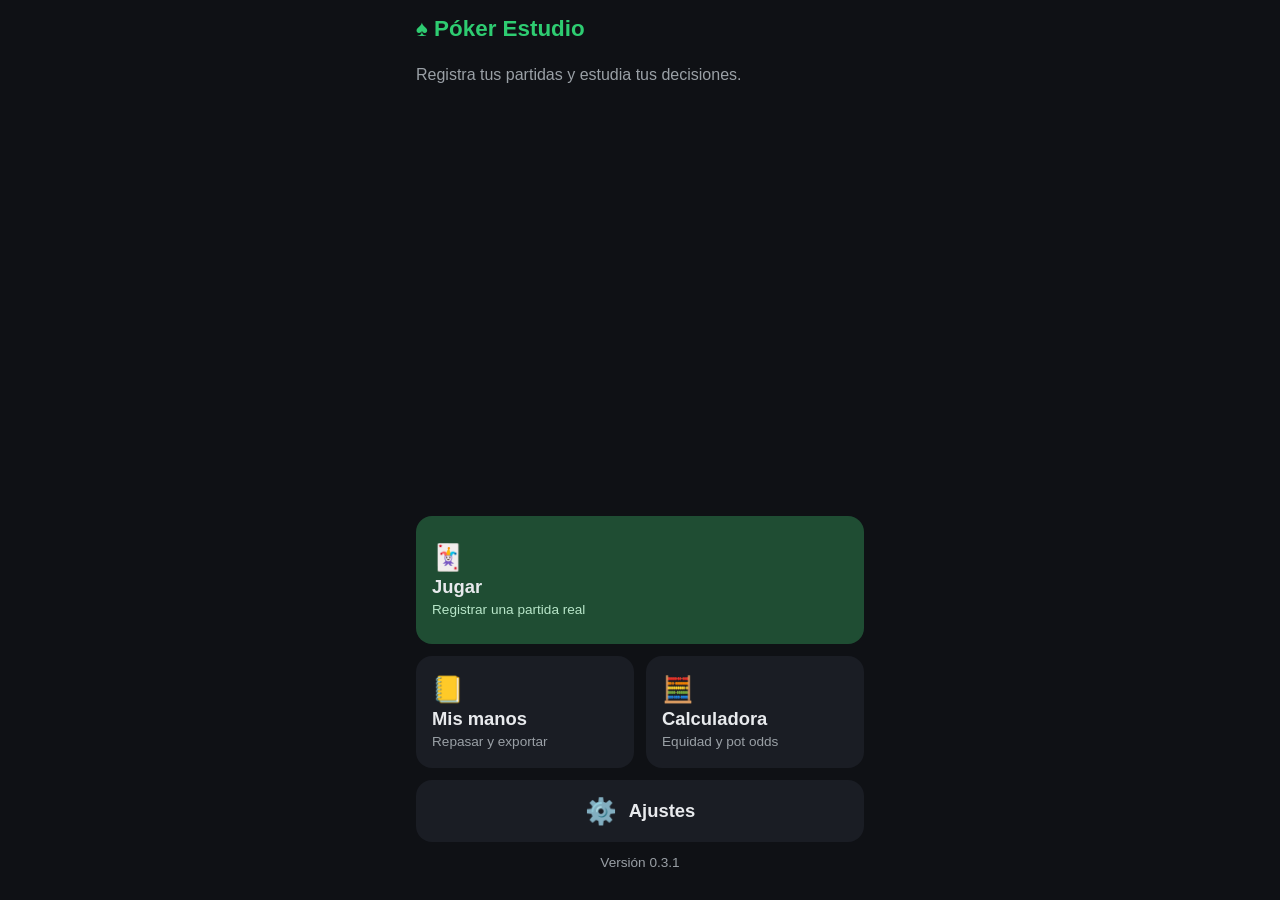
==== commit 5027081e: "v0.3.1: al empezar la mano se abre la hoja de tus cartas Como al poner el flop: título "Tus cartas"," ====
--- a/index.html
+++ b/index.html
@@ -83,7 +83,7 @@
       </a>
     </nav>
 
-    <p class="version">Versión 0.3.0</p>
+    <p class="version">Versión 0.3.1</p>
   </section>
 
   <!-- ==================== PANTALLA: JUGAR ==================== -->
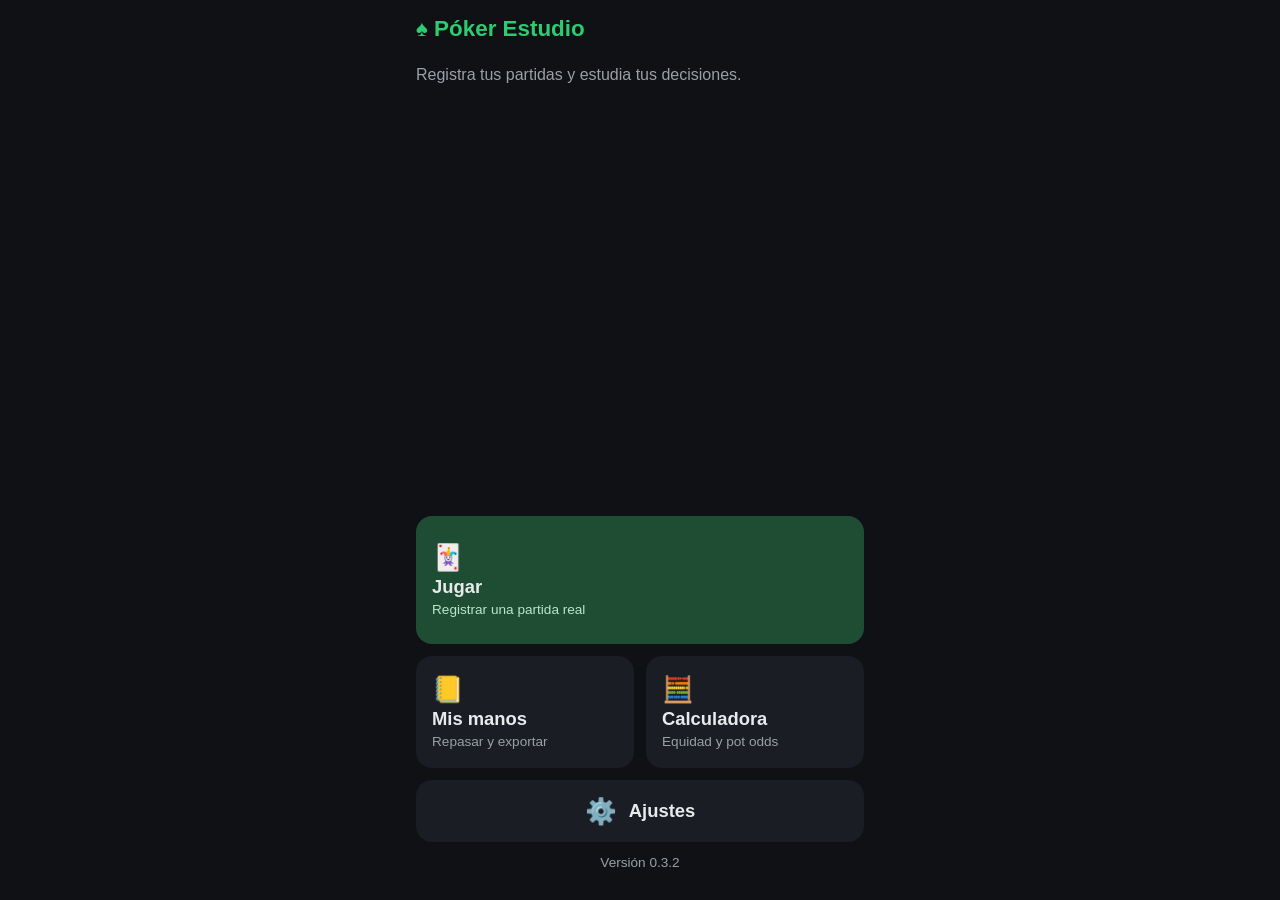
==== commit e3273874: "v0.3.2: showdown automático con el evaluador y muck - Con la mesa completa y las cartas de todos con" ====
--- a/index.html
+++ b/index.html
@@ -83,7 +83,7 @@
       </a>
     </nav>
 
-    <p class="version">Versión 0.3.1</p>
+    <p class="version">Versión 0.3.2</p>
   </section>
 
   <!-- ==================== PANTALLA: JUGAR ==================== -->
--- a/css/estilos.css
+++ b/css/estilos.css
@@ -545,6 +545,13 @@
 .bote-showdown p { flex-basis: 100%; margin: 0; font-size: 0.9rem; line-height: 1.3; color: var(--texto-suave); }
 .bote-showdown p.bote-pide { color: #f5c451; }
 .bote-showdown .boton-ganador { flex: 1 1 40%; }
+/* Motivo del ganador automático ("Gana Tú: pareja de Q · Ana: pareja de 7") y muck */
+.motivo-showdown { display: flex; flex-wrap: wrap; align-items: center; gap: 6px; margin: 0; font-size: 0.9rem; line-height: 1.3; color: var(--texto-suave); }
+.motivo-showdown .boton { min-height: 36px; padding: 4px 10px; font-size: 0.85rem; }
+.boton-muck { flex: none; min-height: 44px; padding: 0 10px; font-size: 0.85rem; }
+.boton-muck[aria-pressed="true"] { border-color: var(--malo); color: var(--malo); }
+.fila-showdown.muck .boton-ganador { opacity: 0.5; text-decoration: line-through; }
+.texto-muck { color: var(--texto-suave); font-size: 0.85rem; }
 
 /* ===== Teclado de cantidades (hoja inferior) ===== */
 .hoja-cantidad { z-index: 20; }
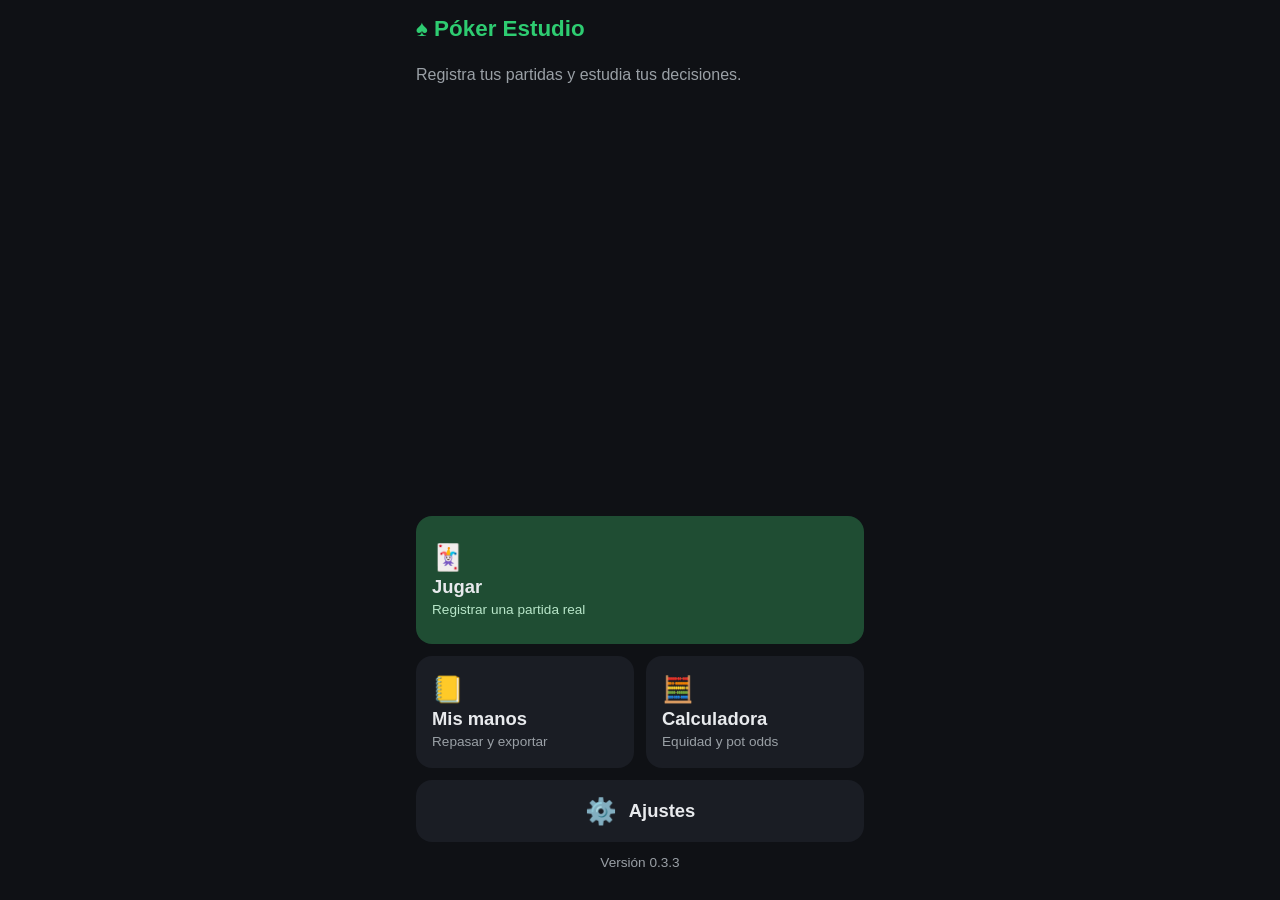
==== commit 193cbf57: "v0.3.3: Mis manos, lista de manos por partida (historial.js con tests) Co-Authored-By: Claude Opus 5" ====
--- a/index.html
+++ b/index.html
@@ -83,7 +83,7 @@
       </a>
     </nav>
 
-    <p class="version">Versión 0.3.2</p>
+    <p class="version">Versión 0.3.3</p>
   </section>
 
   <!-- ==================== PANTALLA: JUGAR ==================== -->
@@ -213,6 +213,7 @@
         <div id="te-toca" class="te-toca" hidden aria-live="polite">
           <p class="te-toca-cabecera"><strong id="te-toca-consejo" class="consejo"></strong> <span id="te-toca-datos" class="texto-suave"></span></p>
           <p id="te-toca-texto" class="te-toca-texto"></p>
+          <p id="te-toca-nota" class="te-toca-nota" hidden></p>
           <p id="te-toca-aviso" class="aviso-optimista"></p>
         </div>
         <p id="mano-estado" class="mano-estado" aria-live="polite"></p>
@@ -276,10 +277,12 @@
       <a href="#inicio" class="boton boton-pequeno volver">‹ Inicio</a>
       <h1>Mis manos</h1>
     </header>
-    <div class="tarjeta proximamente">
-      <p><strong>Próximamente.</strong> Aquí podrás buscar tus manos, repasarlas paso a paso, ver tus estadísticas y exportarlas.</p>
-      <p class="texto-suave texto-pequeno">Fase 3.</p>
-    </div>
+    <!-- Se rellena en pantalla-manos.js: una tarjeta por partida, con sus manos -->
+    <div id="manos-vacio" class="tarjeta" hidden>
+      <p><strong>Todavía no hay manos.</strong></p>
+      <p class="texto-suave">Aquí aparecen las manos que cierras en <a href="#jugar">Jugar</a>, agrupadas por partida.</p>
+    </div>
+    <div id="manos-lista" class="manos-lista"></div>
   </section>
 
   <!-- ==================== PANTALLA: AJUSTES ==================== -->
--- a/css/estilos.css
+++ b/css/estilos.css
@@ -283,7 +283,7 @@
   min-height: 44px;
   text-decoration: none;
 }
-.proximamente p { margin: 12px 0; }
+
 
 /* ===== Continuar partida (en el menú) ===== */
 .opcion-continuar {
@@ -528,6 +528,8 @@
 .consejo-allin { color: #ffb37a; }
 .consejo-check { color: var(--texto); }
 .te-toca-texto { font-size: 0.9rem; line-height: 1.3; }
+.te-toca-nota { font-size: 0.85rem; line-height: 1.3; color: var(--texto-suave); }
+.te-toca-nota[hidden] { display: none; }
 .aviso-optimista { font-size: 0.78rem; line-height: 1.25; color: var(--texto-suave); }
 /* En el river y ante apuestas grandes la equidad contra manos al azar se equivoca más */
 .aviso-optimista.destacado { color: var(--malo); font-weight: 600; }
@@ -621,3 +623,30 @@
   padding: calc(8px + env(safe-area-inset-top)) 16px 8px;
   background: #1f4d33;
 }
+
+/* ===== Mis manos (pantalla-manos.js) ===== */
+.manos-lista { display: flex; flex-direction: column; gap: 12px; padding-bottom: 16px; }
+.grupo-partida { padding-bottom: 4px; }
+.grupo-cabecera { display: flex; align-items: flex-start; justify-content: space-between; gap: 12px; }
+.grupo-titulo h2 { margin: 0; }
+.grupo-titulo p { margin: 2px 0 0; }
+.grupo-total { display: flex; flex-direction: column; align-items: flex-end; flex-shrink: 0; }
+.grupo-total small { font-size: 0.8rem; }
+.lista-manos { list-style: none; margin: 8px 0 0; padding: 0; }
+.fila-mano {
+  display: grid;
+  grid-template-columns: 3.2em 3.4em 1fr 3.2em auto;
+  align-items: center;
+  gap: 8px;
+  min-height: 44px;
+  border-top: 1px solid var(--borde);
+  font-variant-numeric: tabular-nums;
+}
+.mano-num { color: var(--texto-suave); font-size: 0.85rem; }
+.mano-hora { font-size: 0.85rem; }
+.mano-cartas { display: flex; gap: 4px; font-weight: 600; }
+.mano-pos { font-size: 0.85rem; }
+.mano-res { text-align: right; font-weight: 600; }
+.fila-mano.no-jugaba .mano-res { font-weight: 400; font-size: 0.85rem; }
+.resultado.positivo, .mano-res.positivo { color: var(--acento); }
+.resultado.negativo, .mano-res.negativo { color: var(--malo); }
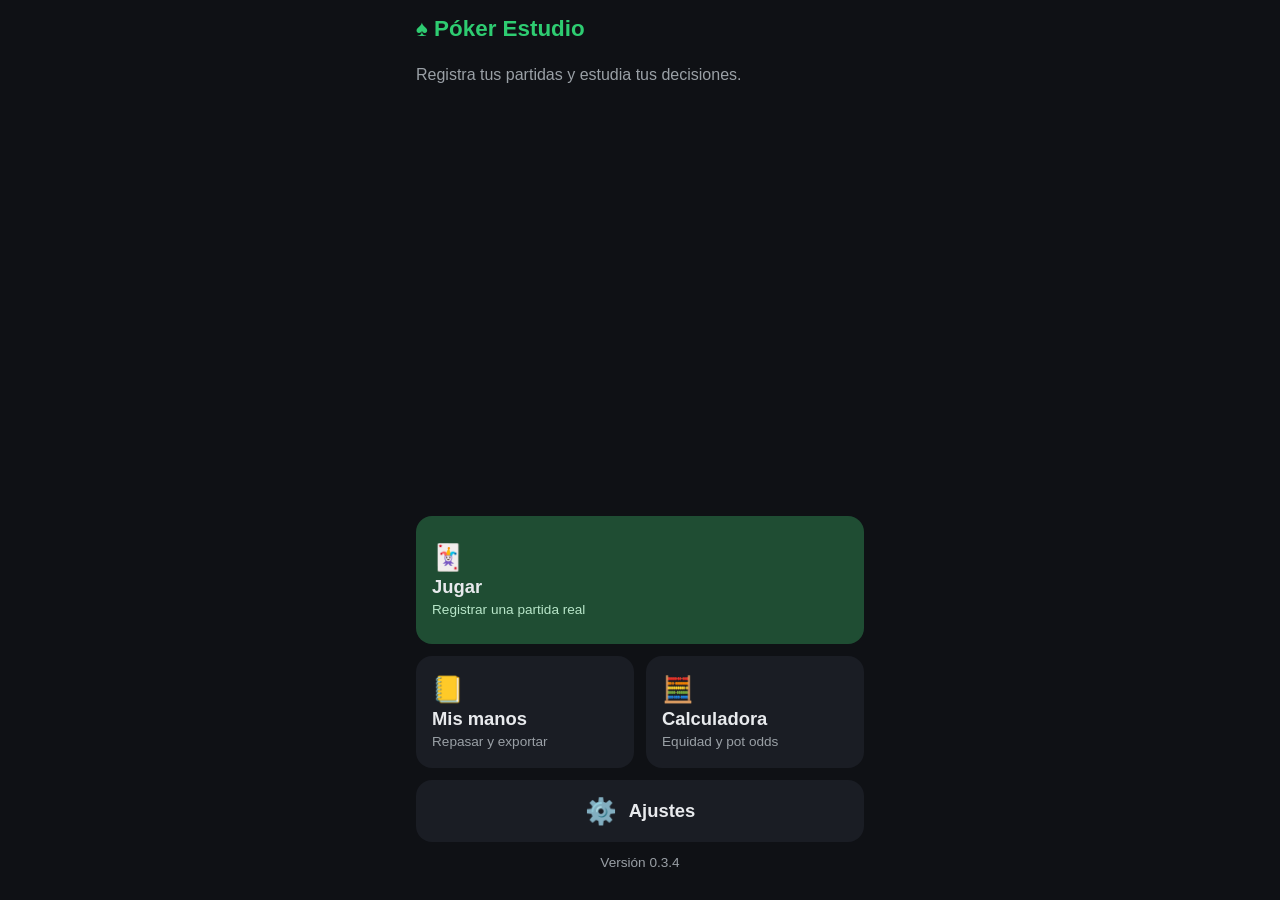
==== commit f8fbba54: "v0.3.4: Mis manos, filtros (posición, resultado, cartas, showdown, no seguí la recomendación) Co-Aut" ====
--- a/index.html
+++ b/index.html
@@ -83,7 +83,7 @@
       </a>
     </nav>
 
-    <p class="version">Versión 0.3.3</p>
+    <p class="version">Versión 0.3.4</p>
   </section>
 
   <!-- ==================== PANTALLA: JUGAR ==================== -->
@@ -282,6 +282,37 @@
       <p><strong>Todavía no hay manos.</strong></p>
       <p class="texto-suave">Aquí aparecen las manos que cierras en <a href="#jugar">Jugar</a>, agrupadas por partida.</p>
     </div>
+    <!-- Filtros (pantalla-manos.js; la lógica está en historial.js). Se aplican al momento -->
+    <details id="manos-filtros" class="tarjeta filtros" hidden>
+      <summary>
+        <span>Filtros</span>
+        <span id="filtros-activos" class="filtros-activos" hidden>activos</span>
+      </summary>
+      <div class="fila campos">
+        <label>Posición
+          <select id="filtro-posicion"><option value="">Todas</option></select>
+        </label>
+        <label>Resultado
+          <select id="filtro-resultado">
+            <option value="">Todos</option>
+            <option value="ganadas">Ganadas</option>
+            <option value="perdidas">Perdidas</option>
+            <option value="cero">Sin cambio</option>
+          </select>
+        </label>
+      </div>
+      <div class="campos campo-cartas">
+        <label>Cartas
+          <input id="filtro-cartas" type="text" autocomplete="off" autocapitalize="characters" spellcheck="false"
+                 placeholder="AK, AKs, QQ, parejas…">
+        </label>
+      </div>
+      <p id="filtro-cartas-aviso" class="aviso-campo" hidden>No entiendo esas cartas. Prueba con AK, AKs, AKo, QQ, A, parejas o suited.</p>
+      <label class="interruptor"><input id="filtro-showdown" type="checkbox"> Solo manos en las que llegué al showdown</label>
+      <label class="interruptor"><input id="filtro-no-seguiste" type="checkbox"> Solo manos en las que no seguí la recomendación</label>
+      <button id="filtros-quitar" type="button" class="boton boton-ancho" hidden>Quitar filtros</button>
+    </details>
+    <p id="manos-contador" class="manos-contador texto-suave" hidden></p>
     <div id="manos-lista" class="manos-lista"></div>
   </section>
 
--- a/css/estilos.css
+++ b/css/estilos.css
@@ -632,21 +632,58 @@
 .grupo-titulo p { margin: 2px 0 0; }
 .grupo-total { display: flex; flex-direction: column; align-items: flex-end; flex-shrink: 0; }
 .grupo-total small { font-size: 0.8rem; }
+.grupo-resultado { font-size: 1.05rem; }
+#manos-vacio a { color: var(--acento); }
 .lista-manos { list-style: none; margin: 8px 0 0; padding: 0; }
 .fila-mano {
   display: grid;
-  grid-template-columns: 3.2em 3.4em 1fr 3.2em auto;
-  align-items: center;
-  gap: 8px;
+  grid-template-columns: 2.4em 4.3em 3.4em minmax(0, 1fr);
+  grid-template-areas: "num cartas pos res" "hora cartas pos res"; /* la hora, debajo del nº */
+  align-items: center;
+  column-gap: 6px;
+  row-gap: 0;
+  padding: 4px 0;
   min-height: 44px;
   border-top: 1px solid var(--borde);
   font-variant-numeric: tabular-nums;
 }
-.mano-num { color: var(--texto-suave); font-size: 0.85rem; }
-.mano-hora { font-size: 0.85rem; }
-.mano-cartas { display: flex; gap: 4px; font-weight: 600; }
-.mano-pos { font-size: 0.85rem; }
-.mano-res { text-align: right; font-weight: 600; }
+.mano-num   { grid-area: num; color: var(--texto-suave); font-size: 0.85rem; }
+.mano-hora  { grid-area: hora; font-size: 0.75rem; }
+.mano-cartas { grid-area: cartas; display: flex; gap: 4px; font-weight: 600; }
+.mano-pos   { grid-area: pos; font-size: 0.85rem; text-align: left; white-space: nowrap; }
+.mano-res   { grid-area: res; text-align: right; font-weight: 600; white-space: nowrap; }
 .fila-mano.no-jugaba .mano-res { font-weight: 400; font-size: 0.85rem; }
-.resultado.positivo, .mano-res.positivo { color: var(--acento); }
-.resultado.negativo, .mano-res.negativo { color: var(--malo); }
+.grupo-resultado.positivo, .mano-res.positivo { color: var(--acento); }
+.grupo-resultado.negativo, .mano-res.negativo { color: var(--malo); }
+/* Filtros de Mis manos */
+.filtros summary {
+  display: flex;
+  align-items: center;
+  gap: 8px;
+  min-height: 44px;
+  font-weight: 600;
+  cursor: pointer;
+  list-style: none;
+}
+.filtros summary::-webkit-details-marker { display: none; }
+.filtros summary::before { content: "▸"; color: var(--texto-suave); transition: transform 0.15s; }
+.filtros[open] summary::before { transform: rotate(90deg); }
+.filtros-activos { padding: 2px 8px; border-radius: 10px; background: rgba(46, 204, 113, 0.15); color: var(--acento); font-size: 0.8rem; font-weight: 600; }
+.filtros .fila.campos { align-items: flex-start; }
+.campos select {
+  width: 100%;
+  min-width: 0;
+  min-height: 44px;
+  padding: 0 8px;
+  border: 1px solid var(--borde);
+  border-radius: 10px;
+  background: var(--fondo);
+  color: var(--texto);
+  font: inherit;
+  font-size: 1.1rem; /* 16 px o más: si no, el iPhone hace zoom */
+}
+.campo-cartas { margin-top: 12px; }
+.campo-cartas label { display: flex; flex-direction: column; gap: 4px; }
+.filtros .boton-ancho { margin-top: 12px; }
+.manos-contador { margin: 4px 0 8px; font-size: 0.9rem; }
+@media (prefers-reduced-motion: reduce) { .filtros summary::before { transition: none; } }
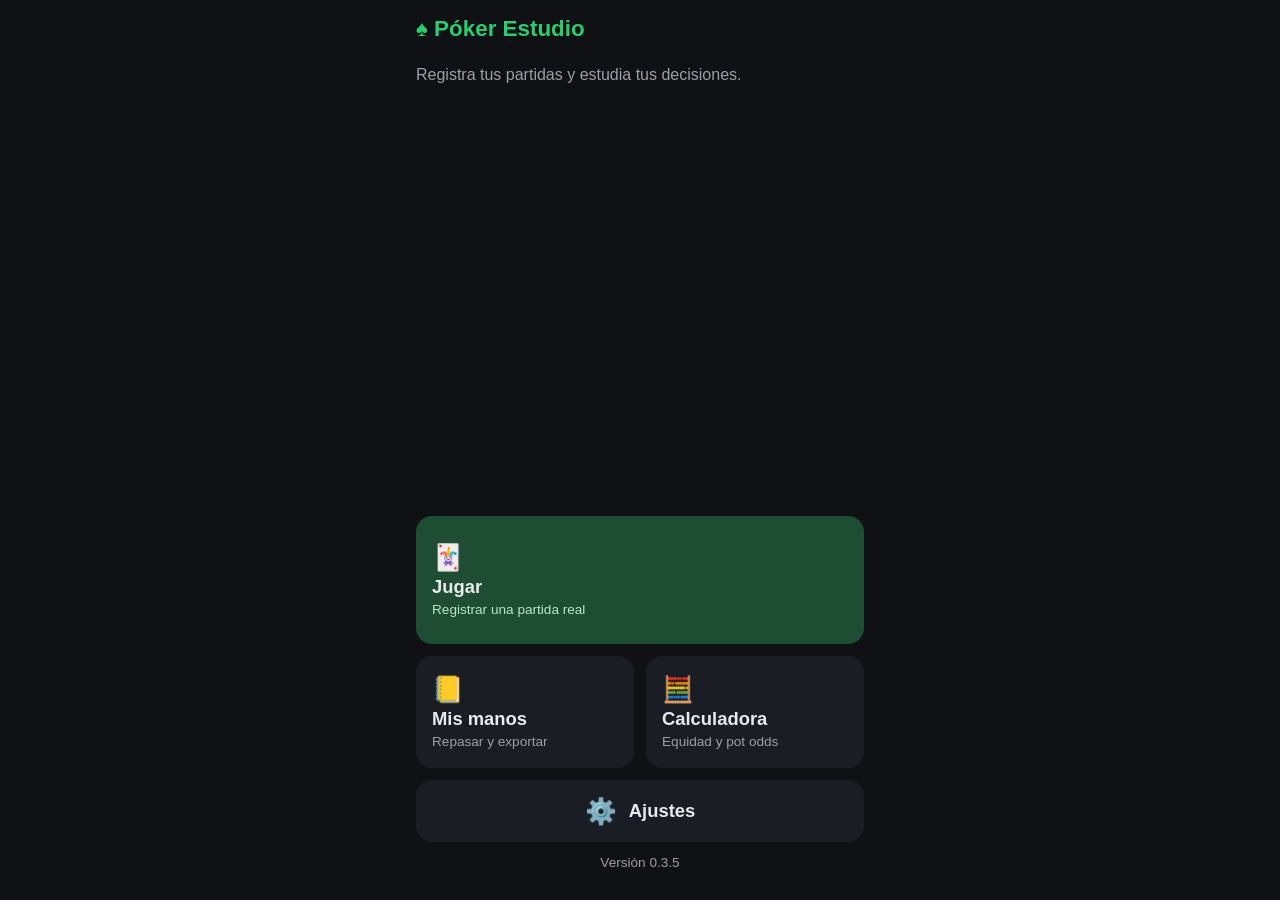
==== commit 51865b4a: "v0.3.5: ficha de una mano (datos, acciones por calle, mesa, final y cartas mostradas), notas y borra" ====
--- a/index.html
+++ b/index.html
@@ -83,7 +83,7 @@
       </a>
     </nav>
 
-    <p class="version">Versión 0.3.4</p>
+    <p class="version">Versión 0.3.5</p>
   </section>
 
   <!-- ==================== PANTALLA: JUGAR ==================== -->
@@ -316,6 +316,51 @@
     <div id="manos-lista" class="manos-lista"></div>
   </section>
 
+  <!-- ==================== PANTALLA: FICHA DE UNA MANO ==================== -->
+  <!-- Se abre al tocar una mano en Mis manos (#ver-mano/<id>). La rellena pantalla-ver-mano.js
+       con lo que calcula fichaDeMano (historial.js). -->
+  <section id="pantalla-ver-mano" class="pantalla" hidden>
+    <header class="barra-pantalla">
+      <a href="#manos" class="boton boton-pequeno volver">‹ Mis manos</a>
+      <h1 id="ficha-titulo">Mano</h1>
+    </header>
+
+    <div id="ficha-no-esta" class="tarjeta" hidden>
+      <p><strong>No encuentro esa mano.</strong></p>
+      <p class="texto-suave">Puede que la hayas borrado o que todavía se esté jugando. <a href="#manos">Volver a Mis manos</a></p>
+    </div>
+
+    <div id="ficha-contenido" hidden>
+      <!-- Datos: tus cartas, posición, resultado, fecha, ciegas y la mesa -->
+      <section id="ficha-datos" class="tarjeta ficha-datos"></section>
+
+      <section class="tarjeta">
+        <h2>Acciones</h2>
+        <div id="ficha-calles"></div>
+      </section>
+
+      <section class="tarjeta">
+        <h2>Final</h2>
+        <div id="ficha-final"></div>
+      </section>
+
+      <section class="tarjeta">
+        <h2>Jugadores</h2>
+        <ul id="ficha-jugadores" class="ficha-jugadores"></ul>
+      </section>
+
+      <!-- Las notas se guardan solas mientras escribes -->
+      <section class="tarjeta">
+        <h2><label for="ficha-notas">Notas</label></h2>
+        <textarea id="ficha-notas" class="ficha-notas" rows="4" autocapitalize="sentences"
+                  placeholder="Qué pensabas, qué harías distinto…"></textarea>
+        <p id="ficha-guardado" class="guardado" aria-live="polite"></p>
+      </section>
+
+      <button id="ficha-borrar" type="button" class="boton boton-ancho boton-peligro">Borrar mano</button>
+    </div>
+  </section>
+
   <!-- ==================== PANTALLA: AJUSTES ==================== -->
   <section id="pantalla-ajustes" class="pantalla" hidden>
     <header class="barra-pantalla">
--- a/css/estilos.css
+++ b/css/estilos.css
@@ -666,6 +666,7 @@
   list-style: none;
 }
 .filtros summary::-webkit-details-marker { display: none; }
+.filtros:not([open]) { padding-bottom: 4px; } /* cerrada: sin hueco debajo del título */
 .filtros summary::before { content: "▸"; color: var(--texto-suave); transition: transform 0.15s; }
 .filtros[open] summary::before { transform: rotate(90deg); }
 .filtros-activos { padding: 2px 8px; border-radius: 10px; background: rgba(46, 204, 113, 0.15); color: var(--acento); font-size: 0.8rem; font-weight: 600; }
@@ -686,4 +687,74 @@
 .campo-cartas label { display: flex; flex-direction: column; gap: 4px; }
 .filtros .boton-ancho { margin-top: 12px; }
 .manos-contador { margin: 4px 0 8px; font-size: 0.9rem; }
+/* Cada mano de la lista es un enlace a su ficha */
+a.fila-mano { color: inherit; text-decoration: none; touch-action: manipulation; }
+a.fila-mano:active { background: var(--boton-pulsado); }
+
+/* ===== Ficha de una mano (pantalla-ver-mano.js) ===== */
+.cartas-linea { display: inline-flex; gap: 6px; font-weight: 700; white-space: nowrap; }
+.ficha-datos { padding-top: 12px; }
+.ficha-cabecera { display: flex; align-items: center; justify-content: space-between; gap: 12px; }
+.ficha-mias { display: flex; align-items: center; gap: 12px; min-width: 0; }
+.ficha-cartas { font-size: 1.7rem; gap: 8px; }
+.ficha-posicion { padding: 2px 8px; border-radius: 8px; background: var(--boton); font-size: 0.85rem; font-weight: 700; color: #f5c451; white-space: nowrap; }
+.ficha-resultado { display: flex; flex-direction: column; align-items: flex-end; flex-shrink: 0; font-variant-numeric: tabular-nums; }
+.ficha-resultado strong { font-size: 1.5rem; }
+.ficha-resultado .positivo, .jugador-neto.positivo { color: var(--acento); }
+.ficha-resultado .negativo, .jugador-neto.negativo { color: var(--malo); }
+.ficha-detalle { margin: 8px 0 0; line-height: 1.4; }
+.ficha-mesa { display: flex; align-items: baseline; flex-wrap: wrap; gap: 10px; margin: 8px 0 0; font-size: 1.15rem; }
+.ficha-mesa > .texto-suave { font-size: 0.85rem; }
+/* Acciones por calle */
+.ficha-calle { padding: 8px 0; border-top: 1px solid var(--borde); }
+.ficha-calle:first-child { border-top: none; padding-top: 0; }
+.ficha-calle-titulo { display: flex; align-items: baseline; flex-wrap: wrap; column-gap: 10px; margin: 0 0 4px; font-size: 1rem; }
+.ficha-calle-titulo small { font-size: 0.8rem; font-weight: 400; }
+.ficha-lineas { list-style: none; margin: 0; padding: 0; }
+.ficha-lineas li { padding: 3px 0; font-size: 0.95rem; line-height: 1.3; }
+.ficha-lineas strong { font-weight: 600; }
+.ficha-lineas .linea-ante, .ficha-lineas .linea-ciega, .ficha-lineas .linea-fold { color: var(--texto-suave); }
+.ficha-lineas .linea-agresiva { color: #ffe0a8; }
+.linea-yo > strong:first-child, .linea-yo .jugador-nombre strong { color: var(--acento); }
+.ficha-sin-acciones { margin: 0; }
+/* Final y cartas mostradas */
+.ficha-final-linea { margin: 0 0 4px; line-height: 1.35; }
+.ficha-subtitulo { margin: 10px 0 2px; font-size: 0.8rem; font-weight: 600; color: var(--texto-suave); }
+.ficha-mostradas { list-style: none; margin: 0; padding: 0; }
+.ficha-mostradas li { display: flex; align-items: baseline; flex-wrap: wrap; column-gap: 10px; padding: 4px 0; }
+.ficha-mostradas .texto-suave { font-size: 0.9rem; }
+/* Jugadores: posición · nombre (y lo que puso) · resultado */
+.ficha-jugadores { list-style: none; margin: 0; padding: 0; }
+.ficha-jugadores li {
+  display: grid;
+  grid-template-columns: 3.6em minmax(0, 1fr) auto;
+  column-gap: 8px;
+  align-items: center;
+  padding: 6px 0;
+  border-top: 1px solid var(--borde);
+  font-variant-numeric: tabular-nums;
+}
+.ficha-jugadores li:first-child { border-top: none; }
+.jugador-posicion { font-size: 0.8rem; font-weight: 700; color: #f5c451; white-space: nowrap; }
+.jugador-nombre { display: flex; flex-direction: column; min-width: 0; }
+.jugador-nombre strong { overflow: hidden; text-overflow: ellipsis; white-space: nowrap; font-weight: 600; }
+.jugador-nombre small { font-size: 0.78rem; }
+.jugador-neto { font-weight: 600; white-space: nowrap; }
+/* Notas */
+.ficha-notas {
+  display: block;
+  width: 100%;
+  min-height: 96px;
+  padding: 10px 12px;
+  border: 1px solid var(--borde);
+  border-radius: 10px;
+  background: var(--fondo);
+  color: var(--texto);
+  font: inherit;
+  font-size: 1.05rem; /* 16 px o más: si no, el iPhone hace zoom al escribir */
+  line-height: 1.4;
+  resize: vertical;
+}
+#ficha-no-esta a { color: var(--acento); }
+#ficha-borrar { margin-bottom: 16px; }
 @media (prefers-reduced-motion: reduce) { .filtros summary::before { transition: none; } }
